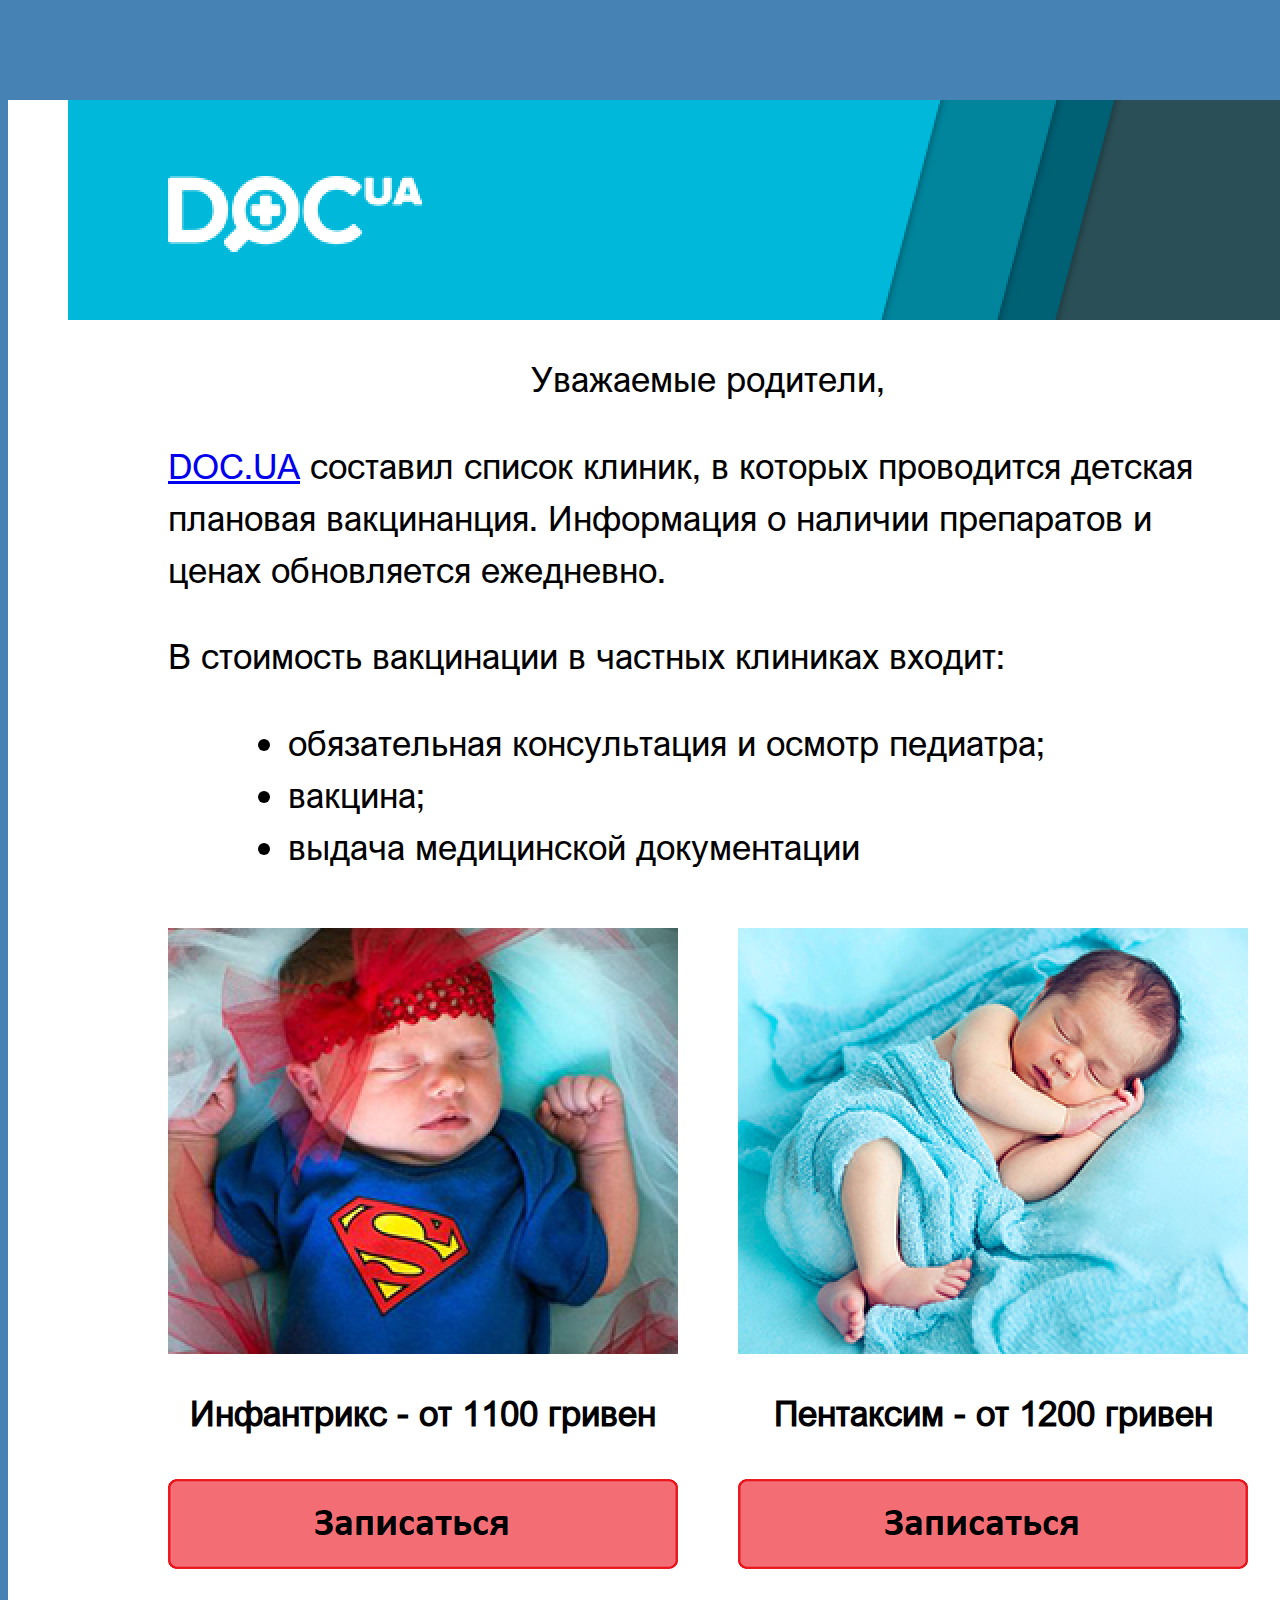
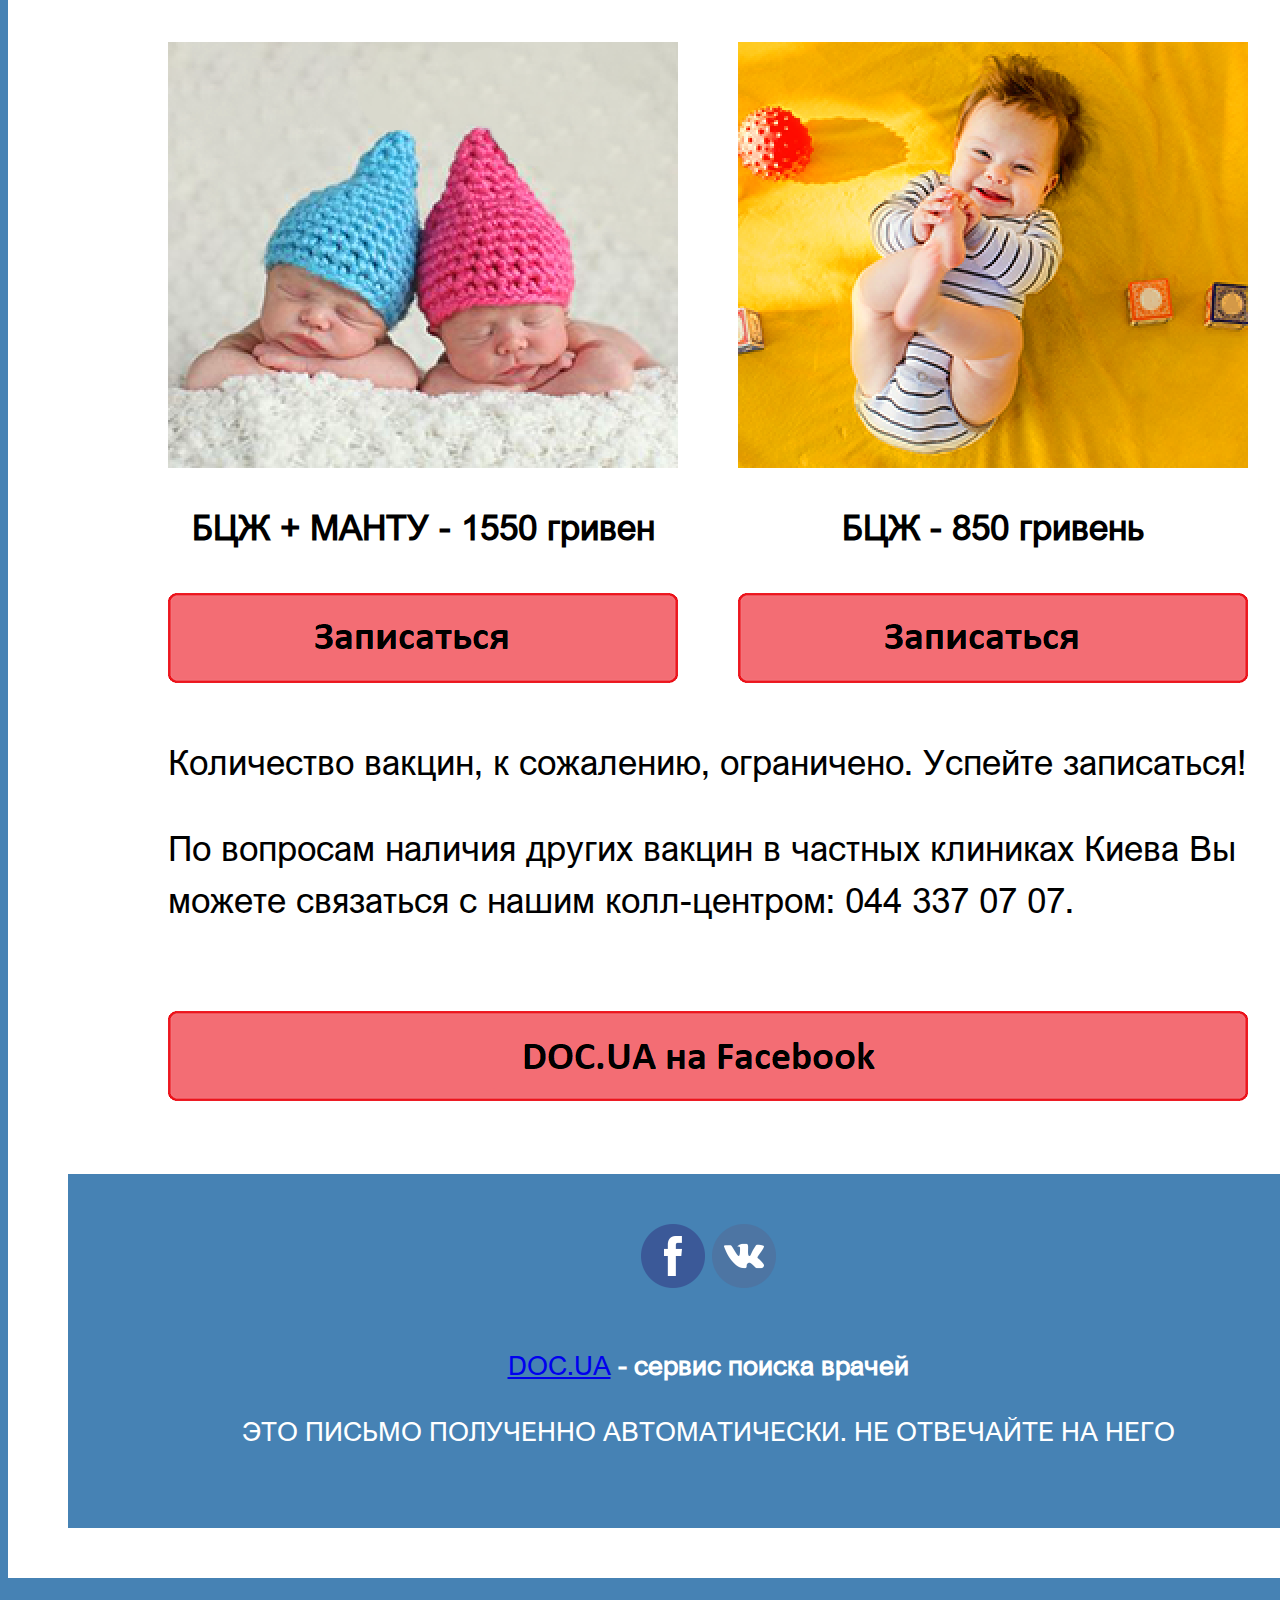
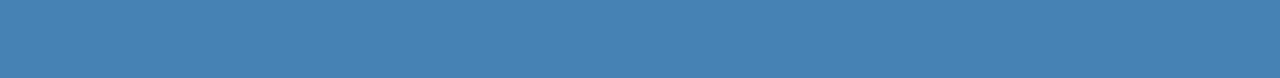
==== Zadanie_6/index.html @ fd86e08f "add task 6" ====
<!DOCTYPE html>
<html>
	<head>
		<title>ZADANIE_6_children</title>
		<link rel="stylesheet" type="text/css" href ="css/style.css">
	</head>
	<body>
		<div class="parent">
			<img src="img/header.png">
			<div class="parent2">
				<div>
					<span>Уважаемые родители,</span>

					<p><a href="https://doc.ua/" target="_blank">DOC.UA</a> составил список клиник, в которых проводится детская плановая вакцинанция. Информация о наличии препаратов и ценах обновляется ежедневно.</p>

					<p>В стоимость вакцинации в частных клиниках входит:</p>

					<p>
						<ul>
							<li>обязательная консультация и осмотр педиатра;</li>
							<li>вакцина;</li>
							<li>выдача медицинской документации</li>
						</ul>
					</p>
				</div>
				<div>
					<div class="row2">
						<img src="img/i1.png">
						<strong>Инфантрикс - от 1100 гривен</strong>
					</div>
					<div class="row2" id="float_right">
						<img src="img/i2.png">
						<strong>Пентаксим - от 1200 гривен</strong>			
					</div>
				</div>
				<div>
					<div class="row2">
						<img src="img/button.png">
					</div>
					<div class="row2" id="float_right">
						<img src="img/button.png">					
					</div>
				</div>
				<div>
					<div class="row3">
						<img src="img/i3.png">
						<strong>БЦЖ + МАНТУ - 1550 гривен</strong>
					</div>
					<div class="row3" id="float_right">
						<img src="img/i4.png">
						<strong>БЦЖ - 850 гривень</strong>
					</div>
				</div>
				<div>
					<div class="row3">
						<img src="img/button.png">
					</div>
					<div class="row3" id="float_right">
						<img src="img/button.png">					
					</div>
				</div>
				<div>
					<p>Количество вакцин, к сожалению, ограничено. Успейте записаться!</p>
					<p>По вопросам наличия других вакцин в частных клиниках Киева Вы можете связаться с нашим колл-центром: 044 337 07 07.</p>
				</div>
				<div>
					<img id="button_large_down" src="img/button_large.png">
				</div>
			</div>
			<div id="footer_text">
				<img id="footer_image" src="img/facebook.png">
				<img id="footer_image" src="img/vk.png">
				<p id="center_text_footer"><a href="https://doc.ua/" target="_blank">DOC.UA</a><strong> - сервис поиска врачей</strong></p>
				<p id="center_text_footer">ЭТО ПИСЬМО ПОЛУЧЕННО АВТОМАТИЧЕСКИ. НЕ ОТВЕЧАЙТЕ НА НЕГО</p>
			</div>
		</div>
	</body>
</html>
---- Zadanie_6/css/style.css ----
@font-face {
    font-family: arial-nova;
    src: url(../font/ArialNova.ttf);
}

body {
	margin-top: 100px;
	margin-bottom: 100px;
	background: #4682B4;
	text-align: center;
	font-family: arial-nova;
	font-size: 26pt;
	line-height: 1.5;
}

span {
	text-align: center;
}

p {
	text-align: left;
}

ul {
	text-align: left;
	margin-left: 80px;
}

img {
	margin-bottom: 20px;
}

.parent {
	width: 1400px;
	min-height: 20px;
	background: white;
	margin: auto;
	overflow: hidden;
	margin-bottom: 50px;
}

.parent2 {
	width: 1080px;
	min-height: 20px;
	margin: auto;
	overflow:inherit;
}

.row1 {
	margin-top: 20px;
}

.row2 {
	width: 510px;
	margin: auto;
	float: left;
	margin-top: 20px;
	margin-bottom: 20px;
}
#float_right {
	float: right;
}

.row3 {
	width: 510px;
	margin: auto;
	float: left;
	margin-top: 20px;
	margin-bottom: 20px;
}

#button_large_down {
	margin-top: 50px;
	margin-bottom: 60px;
}

#footer_text {
	width: 1280px;
	font-size: 20pt;
	background: #4682B4;
	margin-bottom: 50px;
	margin-left: 60px;
	padding-bottom: 50px;
	padding-top: 50px;
}

#center_text_footer {
	text-align: center;
	color: white;
}

#footer_image {
	width: 64px;
	height: 64px;
}
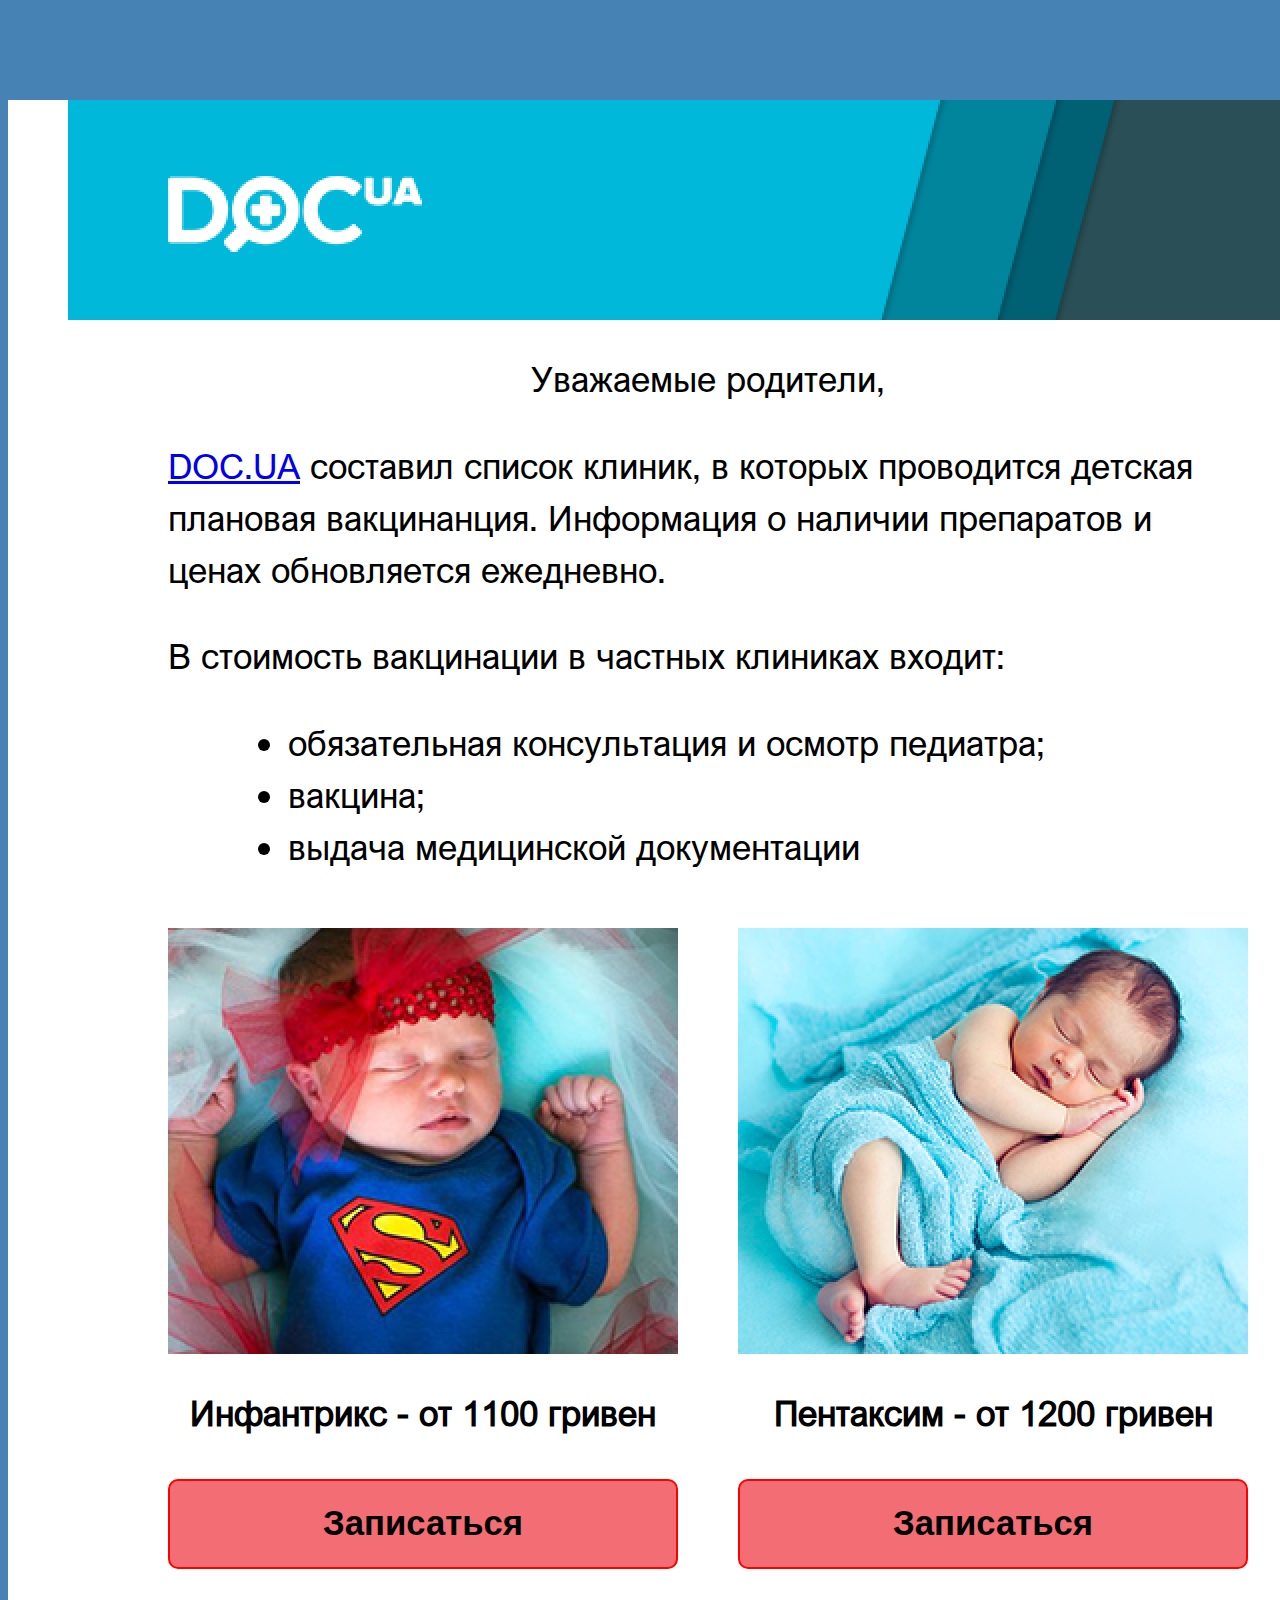
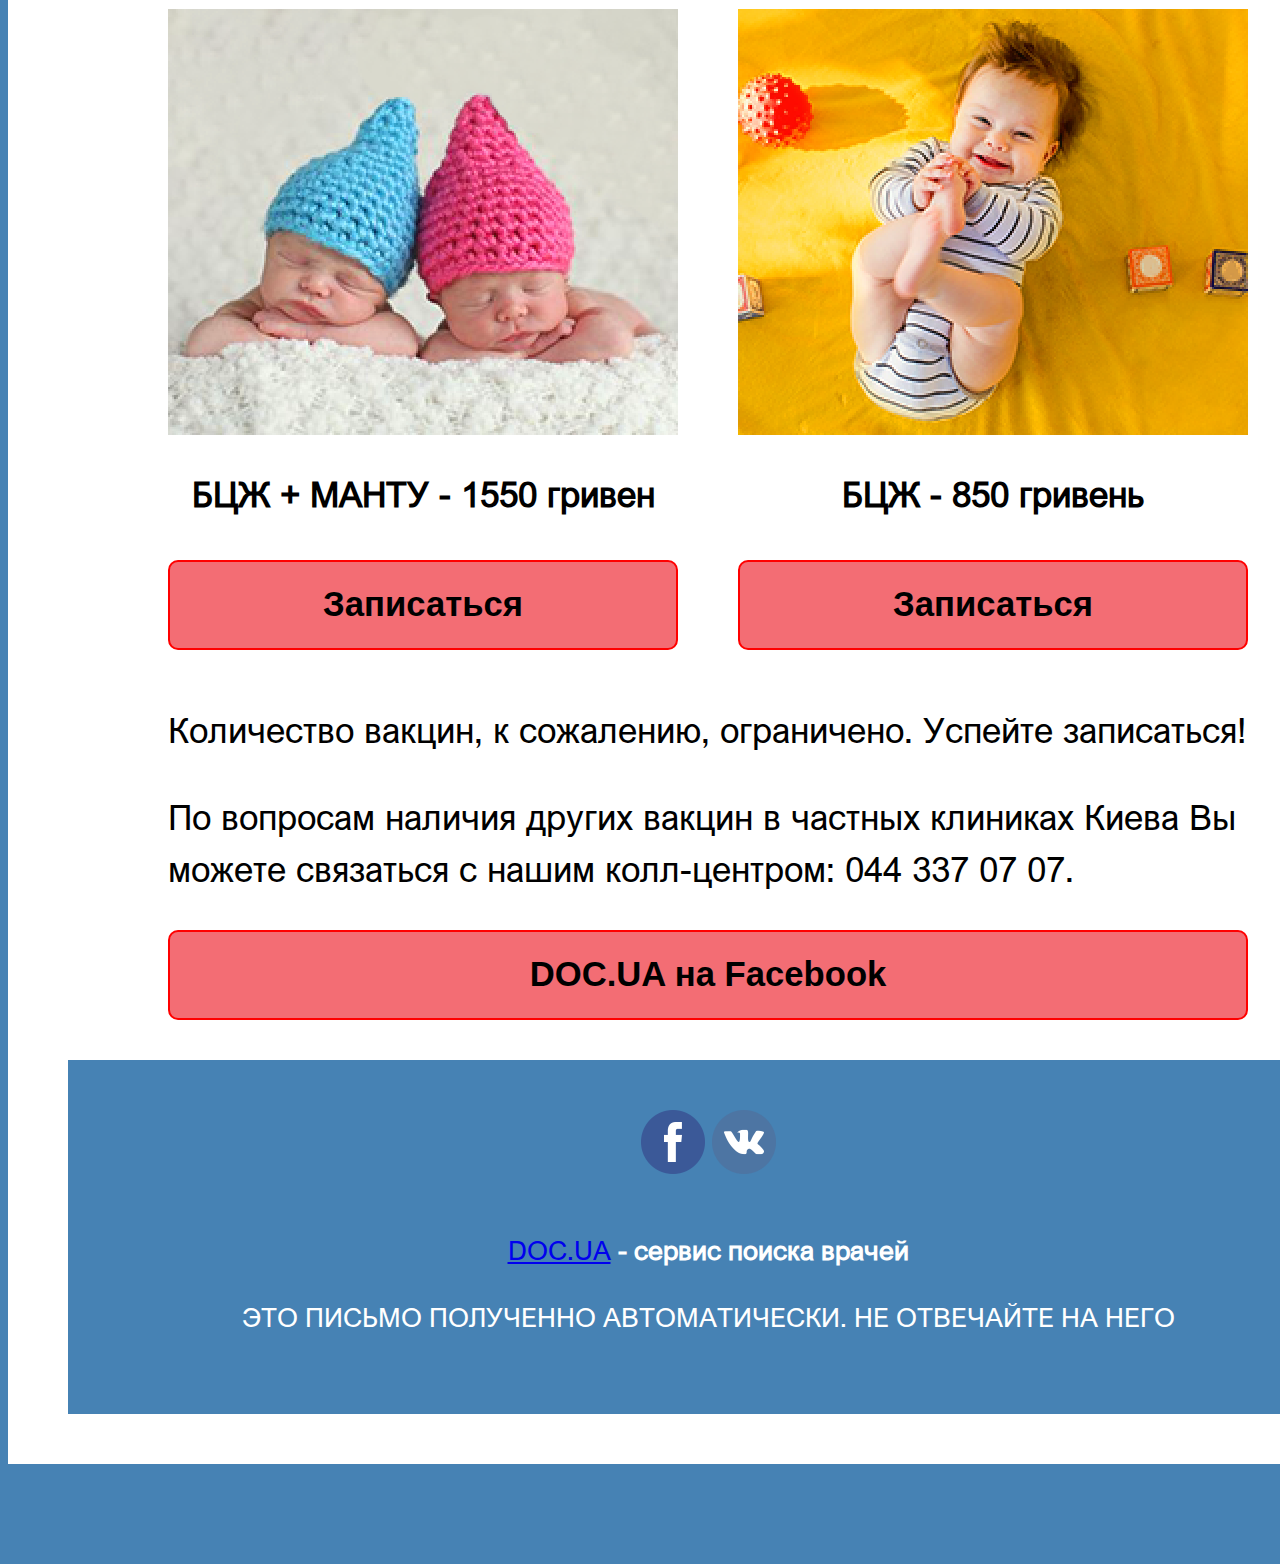
==== commit 8c125405: "fixed bugs" ====
--- a/Zadanie_6/index.html
+++ b/Zadanie_6/index.html
@@ -23,7 +23,7 @@
 						</ul>
 					</p>
 				</div>
-				<div>
+				<div id="overflow">
 					<div class="row2">
 						<img src="img/i1.png">
 						<strong>Инфантрикс - от 1100 гривен</strong>
@@ -33,15 +33,15 @@
 						<strong>Пентаксим - от 1200 гривен</strong>			
 					</div>
 				</div>
-				<div>
+				<div id="overflow">
 					<div class="row2">
-						<img src="img/button.png">
+						<a href="" target="_blank"><button>Записаться</button></a>
 					</div>
 					<div class="row2" id="float_right">
-						<img src="img/button.png">					
+						<a href="" target="_blank"><button>Записаться</button></a>					
 					</div>
 				</div>
-				<div>
+				<div id="overflow">
 					<div class="row3">
 						<img src="img/i3.png">
 						<strong>БЦЖ + МАНТУ - 1550 гривен</strong>
@@ -51,20 +51,20 @@
 						<strong>БЦЖ - 850 гривень</strong>
 					</div>
 				</div>
-				<div>
+				<div id="overflow">
 					<div class="row3">
-						<img src="img/button.png">
+						<a href="" target="_blank"><button>Записаться</button></a>
 					</div>
 					<div class="row3" id="float_right">
-						<img src="img/button.png">					
+						<a href="" target="_blank"><button>Записаться</button></a>					
 					</div>
 				</div>
 				<div>
 					<p>Количество вакцин, к сожалению, ограничено. Успейте записаться!</p>
 					<p>По вопросам наличия других вакцин в частных клиниках Киева Вы можете связаться с нашим колл-центром: 044 337 07 07.</p>
 				</div>
-				<div>
-					<img id="button_large_down" src="img/button_large.png">
+				<div id="button_down">
+					<a href="" target="_blank"><button>DOC.UA на Facebook</button></a>
 				</div>
 			</div>
 			<div id="footer_text">
--- a/Zadanie_6/css/style.css
+++ b/Zadanie_6/css/style.css
@@ -15,6 +15,10 @@
 
 span {
 	text-align: center;
+}
+
+#overflow {
+	overflow: hidden;
 }
 
 p {
@@ -44,6 +48,7 @@
 	min-height: 20px;
 	margin: auto;
 	overflow:inherit;
+	margin-bottom: 40px;
 }
 
 .row1 {
@@ -57,6 +62,18 @@
 	margin-top: 20px;
 	margin-bottom: 20px;
 }
+
+button {
+	width: 100%;
+	height: 90px;
+	font-size: 26pt;
+	font-weight: bold;
+	border: 2px solid red;
+	background: #F36D74;
+	border-radius: 10px;
+	outline: none;
+}
+
 #float_right {
 	float: right;
 }
